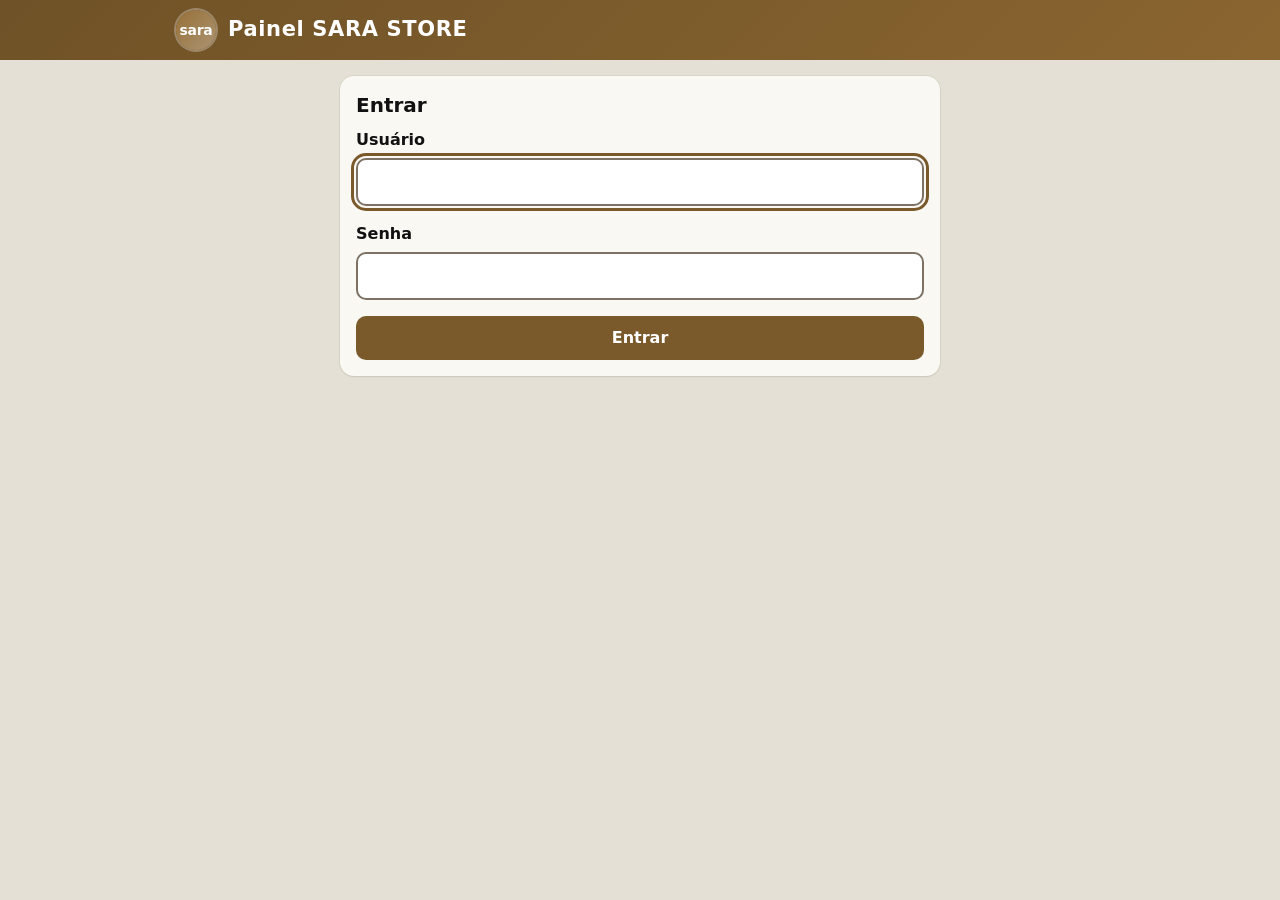
==== painel.html @ 186ca389 "01" ====
<!doctype html>
<html lang="pt-BR">
<head>
  <meta charset="utf-8">
  <meta http-equiv="Content-Security-Policy" content="default-src 'self'; script-src 'self'; connect-src 'self' https://api.github.com; img-src 'self' data: blob:; style-src 'self' 'unsafe-inline'; object-src 'none'; base-uri 'none'; form-action 'none'">
  <meta name="robots" content="noindex, nofollow">
  <meta name="viewport" content="width=device-width, initial-scale=1">
  <meta name="referrer" content="no-referrer">
  <meta name="color-scheme" content="only light">
  <meta name="theme-color" content="#6F5227">
  <title>Painel – SARA STORE</title>
  <link rel="icon" href="img/icone.svg" type="image/svg+xml">
  <link rel="stylesheet" href="css/painel.css?v=2">
  <link rel="modulepreload" href="js/comum.js?v=1">
  <link rel="modulepreload" href="js/dialogo.js?v=1">
  <link rel="modulepreload" href="js/github.js?v=1">
  <link rel="modulepreload" href="js/fotos.js?v=1">
  <script type="module" src="js/painel.js?v=1"></script>
</head>
<body>
  <header class="topo">
    <div class="conteudo topo-linha">
      <span class="logo" aria-hidden="true"><img id="logo" src="img/logo.png" alt="" width="40" height="40"><span>sara</span></span>
      <h1>Painel SARA STORE</h1>
      <button id="sair" class="botao-topo" type="button" hidden>Sair</button>
    </div>
  </header>

  <noscript><p class="cartao conteudo-estreito">O painel precisa do JavaScript ativado no navegador.</p></noscript>

  <main id="principal" class="conteudo">

    <!-- Endereço sem HTTPS: crypto.subtle não existe -->
    <section id="tela-contexto" class="tela conteudo-estreito" aria-labelledby="titulo-contexto" hidden>
      <div class="cartao">
        <h2 id="titulo-contexto">Endereço não seguro</h2>
        <p>Abra pelo endereço https://leonardo681.github.io/PRACIMA/</p>
      </div>
    </section>

    <!-- Login -->
    <section id="tela-login" class="tela conteudo-estreito" aria-labelledby="titulo-login" hidden>
      <form id="form-login" class="cartao" novalidate>
        <h2 id="titulo-login">Entrar</h2>
        <div class="campo">
          <label for="login-usuario">Usuário</label>
          <input id="login-usuario" name="usuario" type="text" autocomplete="username" autocapitalize="none" autocorrect="off" spellcheck="false" required>
        </div>
        <div class="campo">
          <label for="login-senha">Senha</label>
          <input id="login-senha" name="senha" type="password" autocomplete="current-password" required>
        </div>
        <p id="login-erro" class="erro" role="alert" hidden></p>
        <button class="botao largo" type="submit">Entrar</button>
      </form>
    </section>

    <!-- Chave do GitHub -->
    <section id="tela-chave" class="tela conteudo-estreito" aria-labelledby="titulo-chave" hidden>
      <div class="cartao">
        <h2 id="titulo-chave">Conectar ao GitHub (só na primeira vez)</h2>
        <p>A chave do GitHub é o que realmente protege o site: sem ela, ninguém altera nada. Siga os passos:</p>
        <ol class="passos">
          <li>Entre no GitHub <strong>com a conta leonardo681</strong> (a dona do repositório). Uma chave criada em outra conta não funciona, mesmo que essa conta seja colaboradora.</li>
          <li>Ative a verificação em duas etapas (2FA) e <strong>guarde os códigos de recuperação</strong>.</li>
          <li>Abra a página de criar a chave: <a id="link-criar-chave" class="link-forte" target="_blank" rel="noopener noreferrer">Criar a chave no GitHub</a>.<br>
            Se o link não funcionar: Settings → Developer settings → Personal access tokens → <strong>Fine-grained tokens</strong> → Generate new token.</li>
          <li>Configure a chave:
            <ul>
              <li>em “Repository access”, escolha <strong>Only select repositories → PRACIMA</strong>;</li>
              <li>em permissões, <strong>Contents: Read and write</strong> (Metadata fica só leitura, automaticamente);</li>
              <li>validade de 1 ano.</li>
            </ul>
          </li>
          <li>Clique em “Generate token”, copie a chave (começa com <code>github_pat_</code>) e cole abaixo. Se perder, não tem problema: é só criar outra e apagar a antiga.</li>
        </ol>

        <form id="form-chave" novalidate>
          <div class="campo">
            <label for="chave">Chave do GitHub</label>
            <input id="chave" type="password" autocomplete="one-time-code" data-1p-ignore data-lpignore="true" autocapitalize="none" autocorrect="off" spellcheck="false" placeholder="github_pat_…" aria-describedby="chave-erro">
            <p id="chave-erro" class="erro" role="alert" hidden></p>
          </div>
          <div class="campo">
            <label class="marcar"><input id="lembrar" type="checkbox"> Lembrar neste aparelho</label>
            <p class="dica">Marque só no seu celular pessoal, com bloqueio de tela.</p>
          </div>
          <p id="chave-status" class="status" role="status" aria-live="polite"></p>
          <button id="conectar" class="botao largo" type="submit">Conectar</button>
        </form>

        <div class="separador" role="presentation"></div>
        <button id="sem-chave" class="botao-secundario largo" type="button">Continuar sem chave (só rascunho)</button>
        <p class="dica">Sem a chave dá para preparar tudo e baixar o produtos.json para publicar à mão, mas não dá para publicar direto nem enviar fotos.</p>
      </div>
    </section>

    <!-- Painel -->
    <section id="tela-painel" class="tela" aria-label="Painel" hidden>
      <div class="situacao cartao">
        <div class="situacao-linha">
          <p id="conexao" class="conexao"></p>
          <div class="botoes-linha">
            <button id="conectar-chave" class="botao-secundario pequeno" type="button" hidden>Conectar chave</button>
            <button id="esquecer-chave" class="botao-secundario pequeno" type="button" hidden>Esquecer a chave neste aparelho</button>
          </div>
        </div>
        <div class="situacao-linha">
          <p id="dados-de" class="dados-de">Carregando os dados…</p>
          <button id="atualizar" class="botao-secundario pequeno" type="button" disabled>Atualizar</button>
        </div>
      </div>

      <div id="avisos" class="avisos"></div>
      <div id="no-ar" class="no-ar" role="status" aria-live="polite" hidden></div>

      <nav class="abas" role="tablist" aria-label="Seções do painel">
        <button id="aba-produtos" class="aba" type="button" role="tab" aria-selected="true" aria-controls="painel-produtos">Produtos</button>
        <button id="aba-categorias" class="aba" type="button" role="tab" aria-selected="false" aria-controls="painel-categorias" tabindex="-1">Categorias</button>
        <button id="aba-informacoes" class="aba" type="button" role="tab" aria-selected="false" aria-controls="painel-informacoes" tabindex="-1">Informações</button>
        <button id="aba-ajuda" class="aba" type="button" role="tab" aria-selected="false" aria-controls="painel-ajuda" tabindex="-1">Ajuda</button>
      </nav>

      <!-- Produtos -->
      <section id="painel-produtos" class="painel-aba" role="tabpanel" aria-labelledby="aba-produtos">
        <div class="ferramentas">
          <div class="busca">
            <label class="vh" for="busca">Buscar produto</label>
            <input id="busca" type="search" placeholder="Buscar produto…" autocomplete="off" spellcheck="false" enterkeyhint="search">
          </div>
          <button id="novo-produto" class="botao" type="button" disabled>+ Novo produto</button>
        </div>
        <p id="contagem" class="contagem" role="status" aria-live="polite"></p>
        <div id="lista-produtos" class="lista-produtos" aria-busy="true">
          <p class="carregando cartao">Carregando os produtos…</p>
        </div>

        <div class="cartao manual">
          <h2>Publicar sem a chave</h2>
          <p>Gera o arquivo produtos.json com todas as alterações, para colar no GitHub à mão.</p>
          <button id="baixar" class="botao-secundario" type="button" disabled>Baixar produtos.json</button>
        </div>
      </section>

      <!-- Categorias -->
      <section id="painel-categorias" class="painel-aba" role="tabpanel" aria-labelledby="aba-categorias" hidden>
        <form id="form-categoria" class="cartao" novalidate>
          <h2>Nova categoria</h2>
          <div class="campo">
            <label for="nova-categoria">Nome da categoria</label>
            <input id="nova-categoria" type="text" maxlength="40" autocomplete="off" aria-describedby="nova-categoria-erro">
            <p id="nova-categoria-erro" class="erro" role="alert" hidden></p>
          </div>
          <button class="botao" type="submit">Criar categoria</button>
        </form>
        <ul id="lista-categorias" class="lista-categorias"></ul>
        <p class="dica cartao">Uma categoria só pode ser excluída quando não tem nenhum produto, nem oculto. Para esvaziar, edite os produtos e troque a categoria deles.</p>
      </section>

      <!-- Informações da igreja e da loja -->
      <section id="painel-informacoes" class="painel-aba" role="tabpanel" aria-labelledby="aba-informacoes" hidden>
        <form id="form-igreja" novalidate>
          <p class="cartao dica">Estas informações aparecem na parte da igreja e na faixa do topo do site. Campo vazio não aparece no site. As mudanças vão junto no próximo “Publicar”.</p>
          <div id="igreja-campos"></div>
          <p id="igreja-erro" class="erro cartao" role="alert" hidden></p>
          <div class="botoes-linha fim">
            <button id="igreja-desfazer" class="botao-secundario" type="button" hidden>Desfazer mudanças nas informações</button>
            <button id="igreja-salvar" class="botao" type="submit" disabled>Salvar informações</button>
          </div>
        </form>
      </section>

      <!-- Ajuda -->
      <section id="painel-ajuda" class="painel-aba ajuda" role="tabpanel" aria-labelledby="aba-ajuda" hidden>
        <div class="cartao">
          <h2>Como funciona</h2>
          <p>Tudo o que você muda aqui fica guardado <strong>só neste aparelho</strong> (é o “rascunho”) até você tocar em <strong>Publicar</strong>. A barra embaixo mostra quantas alterações ainda não foram publicadas. Pode fechar o painel sem medo: o rascunho continua guardado.</p>
        </div>

        <div class="cartao">
          <h2>Adicionar um produto</h2>
          <ol>
            <li>Na aba <strong>Produtos</strong>, toque em <strong>+ Novo produto</strong>.</li>
            <li>Preencha o nome, a categoria e o preço. O preço pode ser digitado como 74 ou 74,50.</li>
            <li>Se quiser, escreva a descrição, uma informação curta (ex.: “Tamanhos P ao GG”) e as variações com preço próprio (ex.: Adulto e Infantil).</li>
            <li>Para a foto, toque em <strong>Escolher foto</strong>: dá para tirar na hora ou pegar da galeria. O painel já diminui a foto sozinho.</li>
            <li>Marque <strong>Novidade</strong> para o produto ganhar o selo por 30 dias.</li>
            <li>Toque em <strong>Salvar</strong> e depois em <strong>Publicar</strong>.</li>
          </ol>
        </div>

        <div class="cartao">
          <h2>Ocultar ou excluir</h2>
          <ul>
            <li><strong>Ocultar</strong> (chave Visível / Oculto): o produto some do site, mas continua guardado. Para voltar, é só deixar Visível de novo. Use quando acabar o estoque ou o produto sair por um tempo.</li>
            <li><strong>Excluir</strong>: apaga o produto de vez. Só use quando ele não vai mais voltar.</li>
            <li><strong>Duplicar</strong>: cria uma cópia (sem foto) para cadastrar um produto parecido mais rápido.</li>
            <li>As setas <strong>↑ ↓</strong> mudam a ordem dos produtos dentro da categoria.</li>
          </ul>
        </div>

        <div class="cartao">
          <h2>Publicar</h2>
          <ol>
            <li>Toque em <strong>Publicar</strong> na barra de baixo.</li>
            <li>Confira a lista de alterações e os avisos, e confirme.</li>
            <li>Espere a mensagem “Enviado!”. Não feche o painel enquanto estiver enviando.</li>
          </ol>
          <p><strong>Quanto tempo demora?</strong> Normalmente o site atualiza para todos em 1 a 2 minutos, mas pode levar até 10. O painel avisa quando já estiver no ar. Se depois de 12 minutos ainda não tiver aparecido, abra github.com/leonardo681/PRACIMA/actions para ver se deu erro.</p>
          <p>Se outra pessoa publicar ao mesmo tempo, o painel junta as duas coisas: as suas alterações são aplicadas por cima da versão mais nova, sem apagar o que a outra pessoa fez.</p>
        </div>

        <div class="cartao">
          <h2>Sem a chave (só rascunho)</h2>
          <p>Dá para preparar tudo e tocar em <strong>Baixar produtos.json</strong>. Depois, no GitHub: abra o repositório PRACIMA → pasta data → produtos.json → lápis (editar) → apague tudo e cole o conteúdo novo → <strong>Commit changes</strong>. Isso substitui o arquivo inteiro. Fotos só podem ser enviadas com a chave.</p>
        </div>

        <div class="cartao">
          <h2>A chave expirou ou se perdeu</h2>
          <p>A chave vale por 1 ano. Quando ela expirar, o painel avisa “Chave do GitHub inválida ou expirada” e pede outra. <strong>Nada do rascunho se perde.</strong></p>
          <ol>
            <li>Entre no GitHub com a conta <strong>leonardo681</strong>.</li>
            <li>Abra <a id="link-chaves" class="link-forte" target="_blank" rel="noopener noreferrer">a lista de chaves</a> e apague a antiga (se ainda aparecer).</li>
            <li>Crie uma nova pelo passo a passo da tela “Conectar ao GitHub” (<a id="link-criar-chave-ajuda" class="link-forte" target="_blank" rel="noopener noreferrer">criar a chave</a>): Only select repositories → PRACIMA, Contents: Read and write, validade de 1 ano.</li>
            <li>Cole a chave nova no painel.</li>
          </ol>
          <p>Perdeu o celular onde a chave estava lembrada? Apague a chave na lista de chaves do GitHub na hora. Sem ela, ninguém consegue alterar o site.</p>
        </div>

        <div class="cartao">
          <h2>Segurança</h2>
          <ul>
            <li>O login deste painel é só uma <strong>cortina para curiosos</strong>. Como o site é estático e o código é público, quem ler o código consegue passar desta tela.</li>
            <li><strong>Quem protege de verdade é a chave do GitHub.</strong> Sem ela, ninguém altera nada, mesmo passando do login.</li>
            <li>A chave nunca vai para o repositório: nem codificada, nem criptografada, nem dividida em partes. O GitHub revoga sozinho chaves que aparecem em repositório público.</li>
            <li>O endereço leonardo681.github.io é dividido com os outros sites dessa conta no GitHub Pages, e todos eles conseguem ler o que fica guardado no navegador para esse endereço. Por isso, o padrão é guardar a chave só até fechar o navegador.</li>
            <li>Marque <strong>“Lembrar neste aparelho”</strong> só em celular pessoal com bloqueio de tela. Para isolar de vez, dá para usar um domínio próprio ou uma conta/organização separada no GitHub (ex.: sarabiguacu.github.io).</li>
            <li><strong>Sair</strong> apaga só o login desta sessão (e a chave, se ela não estiver lembrada). O rascunho continua guardado.</li>
          </ul>
          <p><strong>Se algo der errado:</strong></p>
          <ol>
            <li>apague (revogue) a chave em github.com/settings/personal-access-tokens;</li>
            <li>volte o commit no GitHub (revert). Todo o histórico fica salvo.</li>
          </ol>
        </div>
      </section>
    </section>
  </main>

  <!-- Barra fixa de alterações não publicadas -->
  <div id="barra" class="barra" hidden>
    <div class="conteudo barra-linha">
      <p id="barra-texto" class="barra-texto"></p>
      <div class="botoes-linha">
        <button id="descartar" class="botao-secundario" type="button">Descartar alterações</button>
        <button id="publicar" class="botao" type="button">Publicar</button>
      </div>
    </div>
  </div>

  <div id="recado" class="recado" role="status" aria-live="polite"></div>

  <!-- Formulário de produto -->
  <dialog id="dialogo-produto" class="folha" aria-labelledby="produto-titulo">
    <form id="form-produto" class="folha-form" novalidate>
      <div class="folha-topo">
        <h2 id="produto-titulo">Novo produto</h2>
        <button id="produto-fechar" class="fechar" type="button" aria-label="Fechar">✕</button>
      </div>
      <div class="folha-corpo">
        <div class="campo">
          <label for="p-nome">Nome <span class="obrigatorio" aria-hidden="true">*</span></label>
          <input id="p-nome" type="text" maxlength="120" autocomplete="off" required aria-describedby="p-nome-erro">
          <p id="p-nome-erro" class="erro" hidden></p>
        </div>

        <div class="campo">
          <label for="p-categoria">Categoria <span class="obrigatorio" aria-hidden="true">*</span></label>
          <select id="p-categoria" required aria-describedby="p-categoria-erro"></select>
          <p id="p-categoria-erro" class="erro" hidden></p>
        </div>

        <div class="campo">
          <label for="p-preco">Preço <span class="obrigatorio" aria-hidden="true">*</span></label>
          <div class="campo-preco">
            <span aria-hidden="true">R$</span>
            <input id="p-preco" type="text" inputmode="decimal" autocomplete="off" required aria-describedby="p-preco-dica p-preco-erro">
          </div>
          <p id="p-preco-dica" class="dica">Ex.: 74 ou 74,50</p>
          <p id="p-preco-erro" class="erro" hidden></p>
        </div>

        <div class="campo">
          <label for="p-descricao">Descrição</label>
          <textarea id="p-descricao" rows="3" maxlength="500"></textarea>
        </div>

        <div class="campo">
          <label for="p-info">Informação curta</label>
          <input id="p-info" type="text" maxlength="80" autocomplete="off" aria-describedby="p-info-dica">
          <p id="p-info-dica" class="dica">Ex.: Tamanhos P ao GG</p>
        </div>

        <fieldset class="campo grupo">
          <legend>Variações (opcional)</legend>
          <p class="dica">Opções com preço próprio, como Adulto / Infantil ou capa dura / brochura. O site mostra “a partir de” com o menor preço.</p>
          <div id="p-variacoes" class="variacoes"></div>
          <button id="p-nova-variacao" class="botao-secundario" type="button">+ Adicionar variação</button>
        </fieldset>

        <fieldset class="campo grupo">
          <legend>Foto</legend>
          <div class="foto-area">
            <div id="p-foto-previa" class="foto-previa"></div>
            <div class="foto-acoes">
              <input id="p-foto" class="vh arquivo" type="file" accept="image/*" aria-describedby="p-foto-info p-foto-erro">
              <label id="p-foto-botao" for="p-foto" class="botao-secundario">Escolher foto</label>
              <button id="p-foto-remover" class="botao-secundario" type="button" hidden>Remover foto</button>
              <p id="p-foto-info" class="dica" aria-live="polite"></p>
              <p id="p-foto-erro" class="erro" role="alert" hidden></p>
            </div>
          </div>
        </fieldset>

        <div class="campo">
          <label class="marcar"><input id="p-novidade" type="checkbox" aria-describedby="p-novidade-info"> Novidade</label>
          <p id="p-novidade-info" class="dica">Marcando, o produto ganha o selo “Novidade” por 30 dias.</p>
        </div>

        <div class="campo">
          <label class="marcar"><input id="p-visivel" type="checkbox" checked aria-describedby="p-visivel-dica"> Visível no site</label>
          <p id="p-visivel-dica" class="dica">Desmarque para ocultar sem apagar.</p>
        </div>

        <p id="p-erro-geral" class="erro" role="alert" hidden></p>
      </div>
      <div class="folha-rodape">
        <button id="produto-cancelar" class="botao-secundario" type="button">Cancelar</button>
        <button id="produto-salvar" class="botao" type="submit">Salvar</button>
      </div>
    </form>
  </dialog>

  <!-- Caixas de confirmação e perguntas (montadas pelo painel.js) -->
  <dialog id="dialogo-caixa" class="caixa" aria-labelledby="caixa-titulo"></dialog>

  <!-- Publicar -->
  <dialog id="dialogo-publicar" class="folha" aria-labelledby="publicar-titulo"></dialog>

  <!-- Baixar / publicar à mão -->
  <dialog id="dialogo-baixar" class="folha" aria-labelledby="baixar-titulo"></dialog>
</body>
</html>
---- css/painel.css ----
/* SARA STORE – painel administrativo (mobile-first, só fontes do sistema) */

:root {
  --bronze-claro: #AB9472;  /* só decoração, sem texto */
  --bronze: #977037;        /* só decoração, sem texto */
  --bronze-escuro: #7A5A2B; /* fundo com texto branco; texto bronze sobre fundo claro */
  --cabecalho: linear-gradient(135deg, #6F5227, #8A6530);
  --creme: #E4E0D5;
  --card: #FAF8F3;
  --texto: #111111;
  --texto-2: #5A5248;
  --acento: #C62737;        /* só sobre branco ou --card */
  --branco: #FFFFFF;
  --fundo-foto: #EFE9DD;
  --borda-campo: #7D7264;   /* borda de campo: contraste acima de 3:1 no card */
  --raio: 12px;
  --fonte: system-ui, -apple-system, 'Segoe UI', Roboto, 'Helvetica Neue', Arial, sans-serif;
  color-scheme: only light; /* impede o navegador de escurecer a página */
}

*, *::before, *::after { box-sizing: border-box; }
html { -webkit-text-size-adjust: 100%; text-size-adjust: 100%; }
html:has(dialog[open]) { overflow: hidden; }
body {
  margin: 0;
  min-height: 100vh;
  background: var(--creme);
  color: var(--texto);
  font: 400 16px/1.5 var(--fonte);
}
[hidden] { display: none !important; }
h1, h2, h3, p, ul, ol { margin: 0; }
img { max-width: 100%; }
button, input, select, textarea { font: inherit; color: inherit; }
button { cursor: pointer; }
a { color: inherit; }
code { font-family: ui-monospace, SFMono-Regular, Consolas, monospace; font-size: 1em; overflow-wrap: anywhere; }

:focus-visible { outline: 3px solid var(--bronze-escuro); outline-offset: 2px; }
.topo :focus-visible { outline-color: var(--branco); }
[tabindex="-1"]:focus:not(:focus-visible) { outline: none; }

.vh {
  position: absolute; width: 1px; height: 1px; margin: -1px; padding: 0; border: 0;
  overflow: hidden; clip-path: inset(50%); white-space: nowrap;
}
.conteudo { max-width: 960px; margin-inline: auto; padding-inline: 16px; }
.conteudo-estreito { max-width: 600px; margin-inline: auto; }

/* ---------- Cabeçalho ---------- */
.topo { background: var(--cabecalho); color: var(--branco); }
.topo-linha { display: flex; align-items: center; gap: 12px; min-height: 60px; padding-block: 8px; }
.topo h1 { flex: 1; min-width: 0; font-size: 19px; line-height: 1.2; letter-spacing: .03em; }

.logo {
  position: relative; flex: none; display: grid; place-items: center;
  width: 40px; height: 40px; border-radius: 50%; overflow: hidden;
  background: linear-gradient(135deg, #977037, #AB9472);
  box-shadow: 0 0 0 2px rgb(255 255 255 / .3);
}
.logo img { position: absolute; inset: 0; width: 100%; height: 100%; object-fit: cover; }
.logo span { color: var(--branco); font-weight: 700; font-size: 14px; line-height: 1; letter-spacing: -.02em; }
.logo img ~ span { visibility: hidden; }

.botao-topo {
  flex: none; min-height: 44px; padding: 8px 14px; border-radius: 10px;
  border: 2px solid rgb(255 255 255 / .85); background: transparent; color: var(--branco);
  font-weight: 700;
}
.botao-topo:hover { background: rgb(255 255 255 / .12); }

main { padding-top: 16px; padding-bottom: 40px; }
body.com-barra main { padding-bottom: 168px; }

/* ---------- Superfícies ---------- */
.cartao {
  background: var(--card); border-radius: 14px; padding: 16px; margin-bottom: 16px;
  box-shadow: 0 1px 2px rgb(0 0 0 / .08), 0 0 0 1px rgb(122 90 43 / .08);
}
.cartao h2 { font-size: 20px; line-height: 1.3; margin-bottom: 10px; }
.cartao > p + p, .cartao > p + ol, .cartao > ol + p, .cartao > p + ul, .cartao > ul + p { margin-top: 10px; }
.cartao ol, .cartao ul { padding-left: 1.3em; }
.cartao li + li { margin-top: 6px; }
.vazio { color: var(--texto-2); text-align: center; }

.separador { height: 1px; margin: 20px 0; background: var(--bronze-claro); }
.dica { color: var(--texto-2); font-size: 16px; line-height: 1.45; }
.erro { color: var(--acento); font-weight: 700; line-height: 1.4; }
.status { color: var(--texto-2); min-height: 0; }
.status:empty { display: none; }
.obrigatorio { color: var(--acento); }
.link-forte { color: var(--bronze-escuro); font-weight: 700; text-underline-offset: 3px; }

.passos { padding-left: 1.3em; margin: 12px 0 20px; }
.passos li + li { margin-top: 10px; }
.passos ul { margin-top: 6px; padding-left: 1.2em; }

/* ---------- Botões ---------- */
.botao, .botao-secundario, .botao-perigo {
  display: inline-flex; align-items: center; justify-content: center; gap: 6px;
  min-height: 44px; padding: 10px 16px; border-radius: 10px; border: 2px solid transparent;
  font-weight: 700; font-size: 16px; line-height: 1.2; text-align: center; text-decoration: none;
  cursor: pointer; user-select: none; -webkit-tap-highlight-color: transparent;
}
.botao { background: var(--bronze-escuro); color: var(--branco); }
.botao:hover:not(:disabled) { background: #664A22; }
.botao-secundario { background: var(--card); color: var(--bronze-escuro); border-color: var(--bronze-escuro); }
.botao-secundario:hover:not(:disabled) { background: #F1ECE1; }
.botao-secundario.perigo { color: var(--acento); border-color: var(--acento); }
.botao-secundario.perigo:hover:not(:disabled) { background: var(--branco); } /* vermelho só sobre branco ou --card */
.botao-perigo { background: var(--acento); color: var(--branco); }
.botao-perigo:hover:not(:disabled) { background: #A81F2E; }
button:disabled, .desativado { opacity: .55; cursor: not-allowed; }
.pequeno { padding: 8px 12px; font-size: 16px; }
.largo { width: 100%; }
.seta { min-width: 44px; padding-inline: 10px; font-size: 18px; }

.botoes-linha { display: flex; flex-wrap: wrap; align-items: center; gap: 8px; }
.botoes-linha.fim { justify-content: flex-end; }

/* ---------- Campos ---------- */
.campo { display: grid; gap: 6px; margin-bottom: 16px; min-width: 0; }
label, legend { font-weight: 700; }
input[type="text"], input[type="password"], input[type="search"], input[type="url"], select, textarea {
  width: 100%; min-height: 48px; padding: 10px 12px;
  border: 2px solid var(--borda-campo); border-radius: 10px;
  background: var(--branco); color: var(--texto); font-size: 16px; /* 16px evita o zoom do iPhone */
}
textarea { resize: vertical; line-height: 1.45; }
select { appearance: auto; }
[aria-invalid="true"] { border-color: var(--acento) !important; box-shadow: 0 0 0 1px var(--acento); }

.marcar { display: flex; align-items: center; gap: 10px; min-height: 44px; cursor: pointer; }
.marcar input { flex: none; width: 24px; height: 24px; margin: 0; accent-color: var(--bronze-escuro); }

fieldset.grupo { border: 1px solid var(--bronze-claro); border-radius: var(--raio); padding: 12px; margin: 0 0 16px; }
fieldset.grupo legend { padding: 0 6px; }

.campo-preco { display: flex; align-items: center; gap: 8px; }
.campo-preco span { font-weight: 700; color: var(--texto-2); }

/* ---------- Painel: situação, avisos, abas ---------- */
.situacao { display: grid; gap: 10px; }
.situacao-linha { display: flex; flex-wrap: wrap; align-items: center; justify-content: space-between; gap: 8px; }
.conexao { font-weight: 700; }
.conexao.sem-chave { color: var(--bronze-escuro); }
.dados-de { color: var(--texto-2); }

.aviso {
  background: var(--card); border-radius: 10px; padding: 12px 14px; margin-bottom: 12px;
  border-left: 5px solid var(--bronze);
}
.aviso-erro { border-left-color: var(--acento); }
.aviso h3 { font-size: 17px; margin-bottom: 4px; }
.aviso p + p { margin-top: 6px; }
.aviso ul { padding-left: 1.2em; margin-top: 4px; }
.aviso li + li { margin-top: 4px; }
.aviso .botoes-linha { margin-top: 10px; }

.no-ar {
  display: flex; flex-wrap: wrap; align-items: center; justify-content: space-between; gap: 8px;
  background: var(--card); border-radius: 10px; padding: 10px 14px; margin-bottom: 12px;
  border-left: 5px solid var(--bronze-escuro); font-weight: 700;
}

.abas {
  display: flex; gap: 4px; margin: 4px 0 16px; padding: 4px; overflow-x: auto;
  background: var(--card); border-radius: 12px; scrollbar-width: none;
}
.abas::-webkit-scrollbar { display: none; }
.aba {
  flex: 1 0 auto; min-height: 44px; padding: 8px 14px; border: 0; border-radius: 8px;
  background: transparent; color: var(--texto); font-weight: 700; white-space: nowrap;
}
.aba:hover { background: #F1ECE1; }
.aba[aria-selected="true"] { background: var(--bronze-escuro); color: var(--branco); }

/* ---------- Produtos ---------- */
.ferramentas { display: flex; flex-wrap: wrap; gap: 8px; align-items: center; }
.busca { flex: 1 1 220px; }
.busca input { min-height: 48px; }
.ferramentas > .botao { flex: 0 0 auto; min-height: 48px; }
.contagem { min-height: 1.5em; margin: 6px 2px; color: var(--texto-2); }

.grupo-produtos { margin-bottom: 8px; }
.grupo-produtos > h2 { font-size: 19px; line-height: 1.3; margin: 18px 2px 10px; overflow-wrap: anywhere; }
.grupo-contagem { font-size: 16px; font-weight: 400; color: var(--texto-2); }

.lista { list-style: none; padding: 0; margin: 0; display: grid; gap: 10px; }

.produto {
  background: var(--card); border-radius: var(--raio); padding: 12px;
  box-shadow: 0 1px 2px rgb(0 0 0 / .08), 0 0 0 1px rgb(122 90 43 / .08);
}
.produto.oculto { box-shadow: inset 0 0 0 2px var(--texto-2); } /* fundo continua --card (o vermelho de erro só vai sobre ele) */
.produto.oculto .mini { opacity: .55; }
.produto-linha { display: grid; grid-template-columns: 56px minmax(0, 1fr) auto; gap: 12px; align-items: center; }
.produto-info { min-width: 0; }
.produto-nome { font-weight: 700; line-height: 1.3; overflow-wrap: anywhere; }
.produto-preco { margin-top: 2px; font-size: 17px; font-weight: 700; color: var(--bronze-escuro); white-space: nowrap; }

.mini {
  width: 56px; height: 56px; border-radius: 10px; overflow: hidden;
  display: grid; place-items: center; background: var(--fundo-foto); color: var(--bronze);
}
.mini img { width: 100%; height: 100%; aspect-ratio: 1; object-fit: cover; display: block; }

.selos { display: flex; flex-wrap: wrap; gap: 4px; margin-top: 6px; }
.selo {
  display: inline-block; padding: 2px 8px; border-radius: 999px; font-size: 16px; font-weight: 700; line-height: 1.4;
  background: var(--branco); color: var(--texto-2); border: 1px solid var(--texto-2);
}
.selo-novidade { color: var(--bronze-escuro); border-color: var(--bronze-escuro); }
.selo-rascunho { color: var(--acento); border-color: var(--acento); }

.acoes { display: flex; flex-wrap: wrap; gap: 8px; margin-top: 12px; }
.acoes .botao-secundario { padding: 8px 12px; }

/* Chave Visível / Oculto */
.interruptor {
  display: flex; flex-direction: column; align-items: center; gap: 4px;
  min-width: 64px; min-height: 44px; padding: 4px; border: 0; border-radius: 8px; background: none;
}
.trilho {
  position: relative; display: block; width: 46px; height: 28px; border-radius: 14px;
  background: var(--texto-2); transition: background-color .15s;
}
.bolinha {
  position: absolute; top: 4px; left: 4px; width: 20px; height: 20px; border-radius: 50%;
  background: var(--branco); box-shadow: 0 1px 2px rgb(0 0 0 / .3); transition: transform .15s;
}
.interruptor[aria-checked="true"] .trilho { background: var(--bronze-escuro); }
.interruptor[aria-checked="true"] .bolinha { transform: translateX(18px); }
.interruptor-texto { font-size: 16px; font-weight: 700; color: var(--texto-2); }
.interruptor[aria-checked="true"] .interruptor-texto { color: var(--bronze-escuro); }

.manual { margin-top: 24px; }
.manual p { margin-bottom: 12px; }

/* ---------- Categorias ---------- */
.lista-categorias { list-style: none; padding: 0; margin: 0 0 16px; display: grid; gap: 10px; }
.lista-categorias .cartao { margin-bottom: 0; }
.categoria-topo { display: flex; flex-wrap: wrap; align-items: baseline; gap: 4px 10px; }
.categoria-topo h3 { font-size: 18px; overflow-wrap: anywhere; }

/* ---------- Informações ---------- */
.cultos { display: grid; gap: 12px; margin-bottom: 12px; }
.culto {
  display: grid; grid-template-columns: 1fr 1fr; gap: 0 10px; align-items: end;
  padding: 12px; border: 1px solid var(--bronze-claro); border-radius: 10px;
}
.culto .campo { margin-bottom: 10px; }
.culto-campo-nome { grid-column: 1 / -1; }
.culto > button { grid-column: 1 / -1; justify-self: start; }
#igreja-erro { margin-bottom: 16px; }

/* ---------- Ajuda ---------- */
.ajuda .cartao h2 { font-size: 19px; }

/* ---------- Barra fixa de alterações ---------- */
.barra {
  position: fixed; left: 0; right: 0; bottom: 0; z-index: 10;
  padding: 10px 0 calc(10px + env(safe-area-inset-bottom));
  background: var(--card); border-top: 3px solid var(--bronze);
  box-shadow: 0 -4px 16px rgb(0 0 0 / .14);
}
.barra-linha { display: flex; flex-wrap: wrap; align-items: center; justify-content: space-between; gap: 8px 16px; }
.barra-texto { font-weight: 700; }
.barra .botoes-linha { flex: 1 1 auto; justify-content: flex-end; }

/* ---------- Recado (aviso rápido) ---------- */
.recado {
  position: fixed; top: 12px; left: 50%; z-index: 20; transform: translateX(-50%);
  width: max-content; max-width: calc(100% - 32px); padding: 12px 16px; border-radius: 10px;
  background: var(--texto); color: var(--branco); font-weight: 700; line-height: 1.4;
  box-shadow: 0 4px 16px rgb(0 0 0 / .25);
}
.recado.recado-erro { border-left: 6px solid var(--acento); }
.recado:empty { opacity: 0; pointer-events: none; padding: 0; }

/* ---------- Diálogos ---------- */
dialog { padding: 0; border: 0; color: var(--texto); background: var(--card); }
dialog::backdrop { background: rgb(17 17 17 / .55); }

/* Folha: tela cheia no celular, janela centralizada a partir de 720px */
.folha {
  width: 100%; max-width: none; height: 100%; height: 100dvh; max-height: none;
  margin: 0; inset: 0; border-radius: 0;
}
.folha[open] { display: flex; flex-direction: column; }
.folha-form { flex: 1; min-height: 0; display: flex; flex-direction: column; }
.folha-topo {
  flex: none; display: flex; align-items: center; justify-content: space-between; gap: 8px;
  padding: 8px 8px 8px 16px; border-bottom: 1px solid var(--bronze-claro);
}
.folha-topo h2 { font-size: 20px; line-height: 1.3; }
.folha-corpo { flex: 1 1 auto; min-height: 0; overflow-y: auto; padding: 16px; overscroll-behavior: contain; }
.folha-corpo > * + * { margin-top: 12px; }
.folha-corpo > .campo + .campo, .folha-corpo > .campo + fieldset, .folha-corpo > fieldset + .campo, .folha-corpo > fieldset + fieldset { margin-top: 0; }
.folha-rodape {
  flex: none; display: flex; flex-wrap: wrap; justify-content: flex-end; gap: 8px;
  padding: 12px 16px calc(12px + env(safe-area-inset-bottom)); border-top: 1px solid var(--bronze-claro);
}
.fechar {
  flex: none; display: grid; place-items: center; width: 44px; height: 44px;
  border: 0; border-radius: 10px; background: transparent; color: var(--texto); font-size: 22px; line-height: 1;
}
.fechar:hover { background: #F1ECE1; }

@media (min-width: 720px) {
  .folha {
    width: min(640px, calc(100% - 48px)); height: auto; max-height: calc(100vh - 48px); max-height: calc(100dvh - 48px);
    margin: auto; border-radius: 16px;
  }
}

.caixa { width: min(480px, calc(100% - 32px)); max-height: calc(100dvh - 32px); margin: auto; border-radius: 16px; }
.caixa-form { padding: 20px; display: grid; gap: 12px; }
.caixa-form h2 { font-size: 20px; line-height: 1.3; }
.caixa-form .campo { margin-bottom: 0; }

/* Variações */
.variacoes { display: grid; gap: 10px; margin: 10px 0 12px; }
.variacao {
  display: grid; grid-template-columns: minmax(0, 1fr) auto; grid-template-areas: "nome nome" "preco remover" "erro erro";
  gap: 0 10px; align-items: end; padding: 10px; border: 1px solid var(--bronze-claro); border-radius: 10px;
}
.variacao .campo { margin-bottom: 8px; }
.v-campo-nome { grid-area: nome; }
.v-campo-preco { grid-area: preco; }
.v-remover { grid-area: remover; margin-bottom: 8px; }
.v-erro { grid-area: erro; }
@media (min-width: 560px) {
  .variacao { grid-template-columns: minmax(0, 1fr) 11rem auto; grid-template-areas: "nome preco remover" "erro erro erro"; }
}

/* Foto */
.foto-area { display: flex; flex-wrap: wrap; gap: 12px; align-items: flex-start; }
.foto-previa {
  flex: none; width: 120px; height: 120px; border-radius: 12px; overflow: hidden;
  display: grid; place-items: center; background: var(--fundo-foto); color: var(--bronze);
}
.foto-previa img { width: 100%; height: 100%; aspect-ratio: 1; object-fit: cover; display: block; }
.foto-acoes { flex: 1 1 180px; display: grid; gap: 8px; justify-items: start; }
.arquivo:focus-visible + label { outline: 3px solid var(--bronze-escuro); outline-offset: 2px; }

/* Publicar */
.lista-alteracoes { padding-left: 1.2em; }
.lista-alteracoes li + li { margin-top: 4px; }
.progresso { display: flex; align-items: center; gap: 12px; font-weight: 700; }
.girando {
  flex: none; width: 28px; height: 28px; border-radius: 50%;
  border: 3px solid var(--bronze-claro); border-top-color: var(--bronze-escuro);
  animation: girar 1s linear infinite;
}
@keyframes girar { to { transform: rotate(360deg); } }
.sucesso { font-weight: 700; }
.no-ar-texto { font-weight: 700; }

.bloco-arquivo { padding: 14px; border: 1px solid var(--bronze-claro); border-radius: 12px; }
.bloco-arquivo h3 { font-size: 18px; margin-bottom: 10px; }
.bloco-arquivo .passos { margin-bottom: 0; }

/* ---------- Telas maiores ---------- */
@media (min-width: 720px) {
  .topo h1 { font-size: 21px; }
  .lista { grid-template-columns: repeat(2, minmax(0, 1fr)); }
  .situacao { grid-template-columns: 1fr 1fr; align-items: center; }
}

@media (prefers-reduced-motion: reduce) {
  *, *::before, *::after { transition: none !important; animation: none !important; scroll-behavior: auto !important; }
}
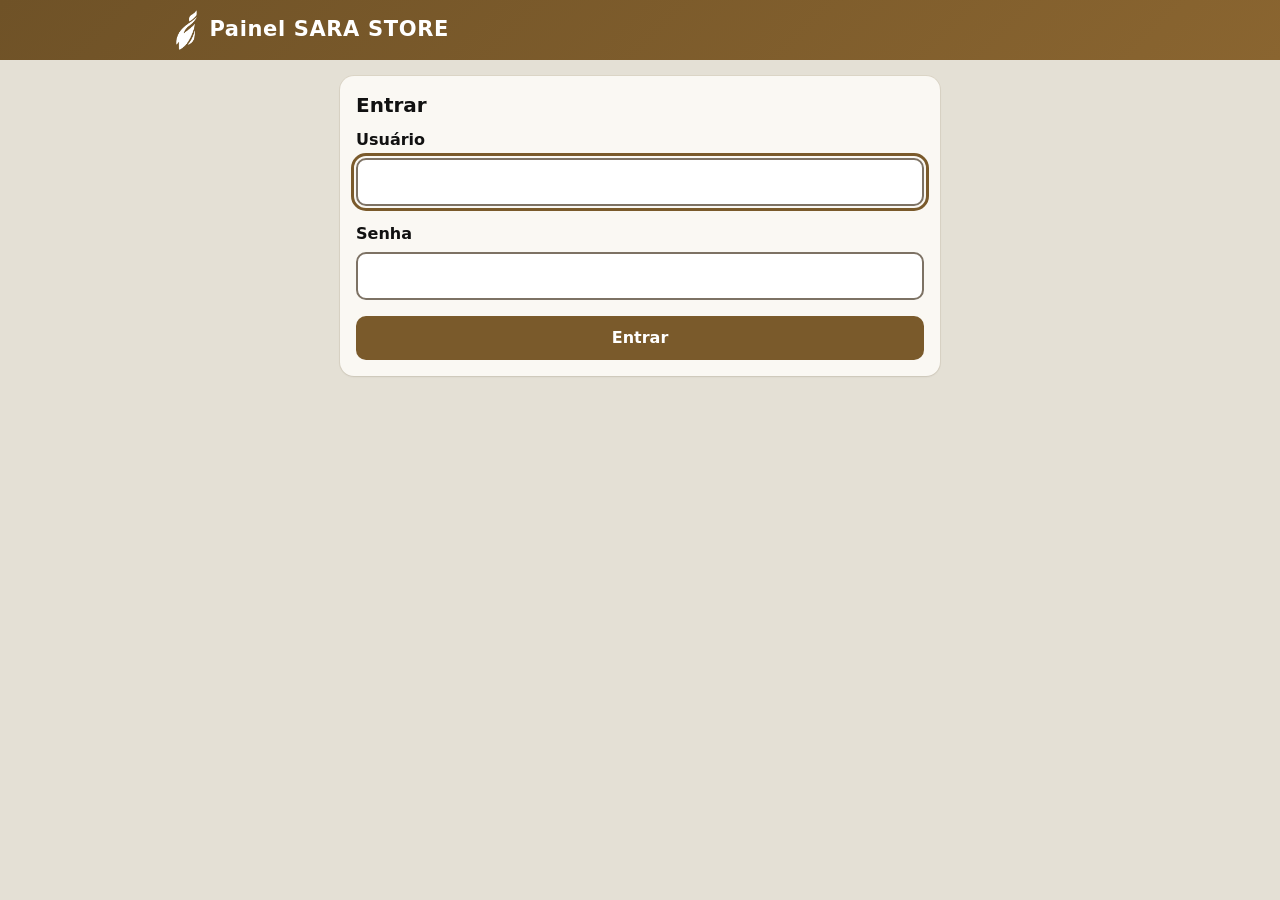
==== commit 8f8fa416: "Logo novo: a chama da Sara - Cabeçalho do catálogo e do painel: só a chama, branca e sem fundo,   ma" ====
--- a/painel.html
+++ b/painel.html
@@ -9,18 +9,18 @@
   <meta name="color-scheme" content="only light">
   <meta name="theme-color" content="#6F5227">
   <title>Painel – SARA STORE</title>
-  <link rel="icon" href="img/icone.svg" type="image/svg+xml">
-  <link rel="stylesheet" href="css/painel.css?v=2">
-  <link rel="modulepreload" href="js/comum.js?v=1">
+  <link rel="icon" href="img/icone.png" type="image/png">
+  <link rel="stylesheet" href="css/painel.css?v=4">
+  <link rel="modulepreload" href="js/comum.js?v=2">
   <link rel="modulepreload" href="js/dialogo.js?v=1">
-  <link rel="modulepreload" href="js/github.js?v=1">
-  <link rel="modulepreload" href="js/fotos.js?v=1">
-  <script type="module" src="js/painel.js?v=1"></script>
+  <link rel="modulepreload" href="js/github.js?v=2">
+  <link rel="modulepreload" href="js/fotos.js?v=2">
+  <script type="module" src="js/painel.js?v=2"></script>
 </head>
 <body>
   <header class="topo">
     <div class="conteudo topo-linha">
-      <span class="logo" aria-hidden="true"><img id="logo" src="img/logo.png" alt="" width="40" height="40"><span>sara</span></span>
+      <span class="logo" aria-hidden="true"><img id="logo" src="img/chama.png" alt="" width="21" height="40"><span>sara</span></span>
       <h1>Painel SARA STORE</h1>
       <button id="sair" class="botao-topo" type="button" hidden>Sair</button>
     </div>
@@ -34,7 +34,7 @@
     <section id="tela-contexto" class="tela conteudo-estreito" aria-labelledby="titulo-contexto" hidden>
       <div class="cartao">
         <h2 id="titulo-contexto">Endereço não seguro</h2>
-        <p>Abra pelo endereço https://leonardo681.github.io/PRACIMA/</p>
+        <p>Abra pelo endereço https://sarabiguacu.github.io/SaraStore/</p>
       </div>
     </section>
 
@@ -61,13 +61,13 @@
         <h2 id="titulo-chave">Conectar ao GitHub (só na primeira vez)</h2>
         <p>A chave do GitHub é o que realmente protege o site: sem ela, ninguém altera nada. Siga os passos:</p>
         <ol class="passos">
-          <li>Entre no GitHub <strong>com a conta leonardo681</strong> (a dona do repositório). Uma chave criada em outra conta não funciona, mesmo que essa conta seja colaboradora.</li>
+          <li>Entre no GitHub <strong>com a conta SaraBiguacu</strong> (a dona do repositório). Uma chave criada em outra conta não funciona, mesmo que essa conta seja colaboradora.</li>
           <li>Ative a verificação em duas etapas (2FA) e <strong>guarde os códigos de recuperação</strong>.</li>
           <li>Abra a página de criar a chave: <a id="link-criar-chave" class="link-forte" target="_blank" rel="noopener noreferrer">Criar a chave no GitHub</a>.<br>
             Se o link não funcionar: Settings → Developer settings → Personal access tokens → <strong>Fine-grained tokens</strong> → Generate new token.</li>
           <li>Configure a chave:
             <ul>
-              <li>em “Repository access”, escolha <strong>Only select repositories → PRACIMA</strong>;</li>
+              <li>em “Repository access”, escolha <strong>Only select repositories → SaraStore</strong>;</li>
               <li>em permissões, <strong>Contents: Read and write</strong> (Metadata fica só leitura, automaticamente);</li>
               <li>validade de 1 ano.</li>
             </ul>
@@ -183,7 +183,7 @@
             <li>Na aba <strong>Produtos</strong>, toque em <strong>+ Novo produto</strong>.</li>
             <li>Preencha o nome, a categoria e o preço. O preço pode ser digitado como 74 ou 74,50.</li>
             <li>Se quiser, escreva a descrição, uma informação curta (ex.: “Tamanhos P ao GG”) e as variações com preço próprio (ex.: Adulto e Infantil).</li>
-            <li>Para a foto, toque em <strong>Escolher foto</strong>: dá para tirar na hora ou pegar da galeria. O painel já diminui a foto sozinho.</li>
+            <li>Para as fotos, toque em <strong>Adicionar fotos</strong>: dá para tirar na hora ou pegar da galeria, e escolher várias de uma vez (ex.: frente e verso do livro). Cada produto pode ter até 6 fotos. A primeira é a <strong>capa</strong>, a que aparece na lista; as setas <strong>← →</strong> mudam a ordem. O painel já diminui as fotos sozinho.</li>
             <li>Marque <strong>Novidade</strong> para o produto ganhar o selo por 30 dias.</li>
             <li>Toque em <strong>Salvar</strong> e depois em <strong>Publicar</strong>.</li>
           </ol>
@@ -194,7 +194,7 @@
           <ul>
             <li><strong>Ocultar</strong> (chave Visível / Oculto): o produto some do site, mas continua guardado. Para voltar, é só deixar Visível de novo. Use quando acabar o estoque ou o produto sair por um tempo.</li>
             <li><strong>Excluir</strong>: apaga o produto de vez. Só use quando ele não vai mais voltar.</li>
-            <li><strong>Duplicar</strong>: cria uma cópia (sem foto) para cadastrar um produto parecido mais rápido.</li>
+            <li><strong>Duplicar</strong>: cria uma cópia (sem fotos) para cadastrar um produto parecido mais rápido.</li>
             <li>As setas <strong>↑ ↓</strong> mudam a ordem dos produtos dentro da categoria.</li>
           </ul>
         </div>
@@ -206,22 +206,22 @@
             <li>Confira a lista de alterações e os avisos, e confirme.</li>
             <li>Espere a mensagem “Enviado!”. Não feche o painel enquanto estiver enviando.</li>
           </ol>
-          <p><strong>Quanto tempo demora?</strong> Normalmente o site atualiza para todos em 1 a 2 minutos, mas pode levar até 10. O painel avisa quando já estiver no ar. Se depois de 12 minutos ainda não tiver aparecido, abra github.com/leonardo681/PRACIMA/actions para ver se deu erro.</p>
+          <p><strong>Quanto tempo demora?</strong> Normalmente o site atualiza para todos em 1 a 2 minutos, mas pode levar até 10. O painel avisa quando já estiver no ar. Se depois de 12 minutos ainda não tiver aparecido, abra github.com/SaraBiguacu/SaraStore/actions para ver se deu erro.</p>
           <p>Se outra pessoa publicar ao mesmo tempo, o painel junta as duas coisas: as suas alterações são aplicadas por cima da versão mais nova, sem apagar o que a outra pessoa fez.</p>
         </div>
 
         <div class="cartao">
           <h2>Sem a chave (só rascunho)</h2>
-          <p>Dá para preparar tudo e tocar em <strong>Baixar produtos.json</strong>. Depois, no GitHub: abra o repositório PRACIMA → pasta data → produtos.json → lápis (editar) → apague tudo e cole o conteúdo novo → <strong>Commit changes</strong>. Isso substitui o arquivo inteiro. Fotos só podem ser enviadas com a chave.</p>
+          <p>Dá para preparar tudo e tocar em <strong>Baixar produtos.json</strong>. Depois, no GitHub: abra o repositório SaraStore → pasta data → produtos.json → lápis (editar) → apague tudo e cole o conteúdo novo → <strong>Commit changes</strong>. Isso substitui o arquivo inteiro. Fotos só podem ser enviadas com a chave.</p>
         </div>
 
         <div class="cartao">
           <h2>A chave expirou ou se perdeu</h2>
           <p>A chave vale por 1 ano. Quando ela expirar, o painel avisa “Chave do GitHub inválida ou expirada” e pede outra. <strong>Nada do rascunho se perde.</strong></p>
           <ol>
-            <li>Entre no GitHub com a conta <strong>leonardo681</strong>.</li>
+            <li>Entre no GitHub com a conta <strong>SaraBiguacu</strong>.</li>
             <li>Abra <a id="link-chaves" class="link-forte" target="_blank" rel="noopener noreferrer">a lista de chaves</a> e apague a antiga (se ainda aparecer).</li>
-            <li>Crie uma nova pelo passo a passo da tela “Conectar ao GitHub” (<a id="link-criar-chave-ajuda" class="link-forte" target="_blank" rel="noopener noreferrer">criar a chave</a>): Only select repositories → PRACIMA, Contents: Read and write, validade de 1 ano.</li>
+            <li>Crie uma nova pelo passo a passo da tela “Conectar ao GitHub” (<a id="link-criar-chave-ajuda" class="link-forte" target="_blank" rel="noopener noreferrer">criar a chave</a>): Only select repositories → SaraStore, Contents: Read and write, validade de 1 ano.</li>
             <li>Cole a chave nova no painel.</li>
           </ol>
           <p>Perdeu o celular onde a chave estava lembrada? Apague a chave na lista de chaves do GitHub na hora. Sem ela, ninguém consegue alterar o site.</p>
@@ -233,7 +233,7 @@
             <li>O login deste painel é só uma <strong>cortina para curiosos</strong>. Como o site é estático e o código é público, quem ler o código consegue passar desta tela.</li>
             <li><strong>Quem protege de verdade é a chave do GitHub.</strong> Sem ela, ninguém altera nada, mesmo passando do login.</li>
             <li>A chave nunca vai para o repositório: nem codificada, nem criptografada, nem dividida em partes. O GitHub revoga sozinho chaves que aparecem em repositório público.</li>
-            <li>O endereço leonardo681.github.io é dividido com os outros sites dessa conta no GitHub Pages, e todos eles conseguem ler o que fica guardado no navegador para esse endereço. Por isso, o padrão é guardar a chave só até fechar o navegador.</li>
+            <li>O endereço sarabiguacu.github.io é dividido com os outros sites dessa conta no GitHub Pages, e todos eles conseguem ler o que fica guardado no navegador para esse endereço. Por isso, o padrão é guardar a chave só até fechar o navegador.</li>
             <li>Marque <strong>“Lembrar neste aparelho”</strong> só em celular pessoal com bloqueio de tela. Para isolar de vez, dá para usar um domínio próprio ou uma conta/organização separada no GitHub (ex.: sarabiguacu.github.io).</li>
             <li><strong>Sair</strong> apaga só o login desta sessão (e a chave, se ela não estiver lembrada). O rascunho continua guardado.</li>
           </ul>
@@ -292,7 +292,7 @@
 
         <div class="campo">
           <label for="p-descricao">Descrição</label>
-          <textarea id="p-descricao" rows="3" maxlength="500"></textarea>
+          <textarea id="p-descricao" rows="5"></textarea>
         </div>
 
         <div class="campo">
@@ -309,13 +309,15 @@
         </fieldset>
 
         <fieldset class="campo grupo">
-          <legend>Foto</legend>
+          <legend>Fotos</legend>
+          <p id="p-fotos-dica" class="dica">A primeira foto é a capa e aparece na lista. Ex.: frente e verso do livro.</p>
           <div class="foto-area">
             <div id="p-foto-previa" class="foto-previa"></div>
+            <ul id="p-fotos" class="fotos" hidden></ul>
             <div class="foto-acoes">
-              <input id="p-foto" class="vh arquivo" type="file" accept="image/*" aria-describedby="p-foto-info p-foto-erro">
-              <label id="p-foto-botao" for="p-foto" class="botao-secundario">Escolher foto</label>
-              <button id="p-foto-remover" class="botao-secundario" type="button" hidden>Remover foto</button>
+              <input id="p-foto" class="vh arquivo" type="file" accept="image/*" multiple aria-describedby="p-fotos-dica p-foto-aviso p-foto-info p-foto-erro">
+              <label id="p-foto-botao" for="p-foto" class="botao-secundario">Adicionar fotos</label>
+              <p id="p-foto-aviso" class="dica" aria-live="polite"></p>
               <p id="p-foto-info" class="dica" aria-live="polite"></p>
               <p id="p-foto-erro" class="erro" role="alert" hidden></p>
             </div>
--- a/css/painel.css
+++ b/css/painel.css
@@ -52,15 +52,15 @@
 .topo-linha { display: flex; align-items: center; gap: 12px; min-height: 60px; padding-block: 8px; }
 .topo h1 { flex: 1; min-width: 0; font-size: 19px; line-height: 1.2; letter-spacing: .03em; }
 
-.logo {
-  position: relative; flex: none; display: grid; place-items: center;
-  width: 40px; height: 40px; border-radius: 50%; overflow: hidden;
-  background: linear-gradient(135deg, #977037, #AB9472);
-  box-shadow: 0 0 0 2px rgb(255 255 255 / .3);
-}
-.logo img { position: absolute; inset: 0; width: 100%; height: 100%; object-fit: cover; }
-.logo span { color: var(--branco); font-weight: 700; font-size: 14px; line-height: 1; letter-spacing: -.02em; }
-.logo img ~ span { visibility: hidden; }
+/* Logo: a chama branca direto no cabeçalho. Se a imagem não carregar, aparece o círculo bronze com "sara". */
+.logo { flex: none; display: grid; place-items: center; }
+.logo img { display: block; width: auto; height: 40px; }
+.logo span {
+  display: grid; place-items: center; width: 40px; height: 40px; border-radius: 50%;
+  background: linear-gradient(135deg, #977037, #AB9472); box-shadow: 0 0 0 2px rgb(255 255 255 / .3);
+  color: var(--branco); font-weight: 700; font-size: 14px; line-height: 1; letter-spacing: -.02em;
+}
+.logo img ~ span { display: none; }
 
 .botao-topo {
   flex: none; min-height: 44px; padding: 8px 14px; border-radius: 10px;
@@ -334,15 +334,41 @@
   .variacao { grid-template-columns: minmax(0, 1fr) 11rem auto; grid-template-areas: "nome preco remover" "erro erro erro"; }
 }
 
-/* Foto */
+/* Fotos: a primeira é a capa. Sem fotos, o ícone da categoria (.foto-previa) ao lado do botão. */
 .foto-area { display: flex; flex-wrap: wrap; gap: 12px; align-items: flex-start; }
 .foto-previa {
   flex: none; width: 120px; height: 120px; border-radius: 12px; overflow: hidden;
   display: grid; place-items: center; background: var(--fundo-foto); color: var(--bronze);
 }
-.foto-previa img { width: 100%; height: 100%; aspect-ratio: 1; object-fit: cover; display: block; }
 .foto-acoes { flex: 1 1 180px; display: grid; gap: 8px; justify-items: start; }
 .arquivo:focus-visible + label { outline: 3px solid var(--bronze-escuro); outline-offset: 2px; }
+#p-foto-erro { overflow-wrap: anywhere; } /* pode trazer o nome do arquivo */
+
+/* Cartões em grade: 2 por linha no celular, 4 na janela do computador */
+.fotos {
+  flex: 1 1 100%; list-style: none; padding: 0; margin: 0;
+  display: grid; grid-template-columns: repeat(auto-fill, minmax(120px, 1fr)); gap: 10px;
+}
+.foto-cartao {
+  position: relative; min-width: 0; display: grid; gap: 8px; align-content: start;
+  padding: 8px; border: 1px solid var(--bronze-claro); border-radius: 10px; background: var(--card);
+}
+.foto-cartao.capa { padding: 7px; border: 2px solid var(--bronze-escuro); }
+.foto-cartao-previa {
+  position: relative; display: grid; place-items: center; aspect-ratio: 1; border-radius: 8px; overflow: hidden;
+  background: var(--fundo-foto); color: var(--bronze);
+}
+/* Foto inteira, sem cortar. Absoluta: a altura do quadrado vem do aspect-ratio e o 100% não valeria dentro do grid. */
+.foto-cartao-previa img { position: absolute; top: 0; left: 0; width: 100%; height: 100%; object-fit: contain; display: block; }
+.foto-selo {
+  position: absolute; top: 12px; left: 12px; max-width: calc(100% - 24px);
+  padding: 2px 8px; border-radius: 999px; font-size: 16px; font-weight: 700; line-height: 1.4;
+  background: var(--branco); color: var(--texto-2); border: 1px solid var(--texto-2);
+}
+.foto-cartao.capa .foto-selo { background: var(--bronze-escuro); color: var(--branco); border-color: var(--bronze-escuro); }
+.foto-cartao-acoes { display: flex; flex-wrap: wrap; gap: 6px; }
+.foto-cartao-acoes .seta { flex: 1 0 44px; }
+.foto-remover { flex: 1 0 auto; padding: 8px 10px; } /* vai para a linha de baixo quando não cabe ao lado das setas */
 
 /* Publicar */
 .lista-alteracoes { padding-left: 1.2em; }
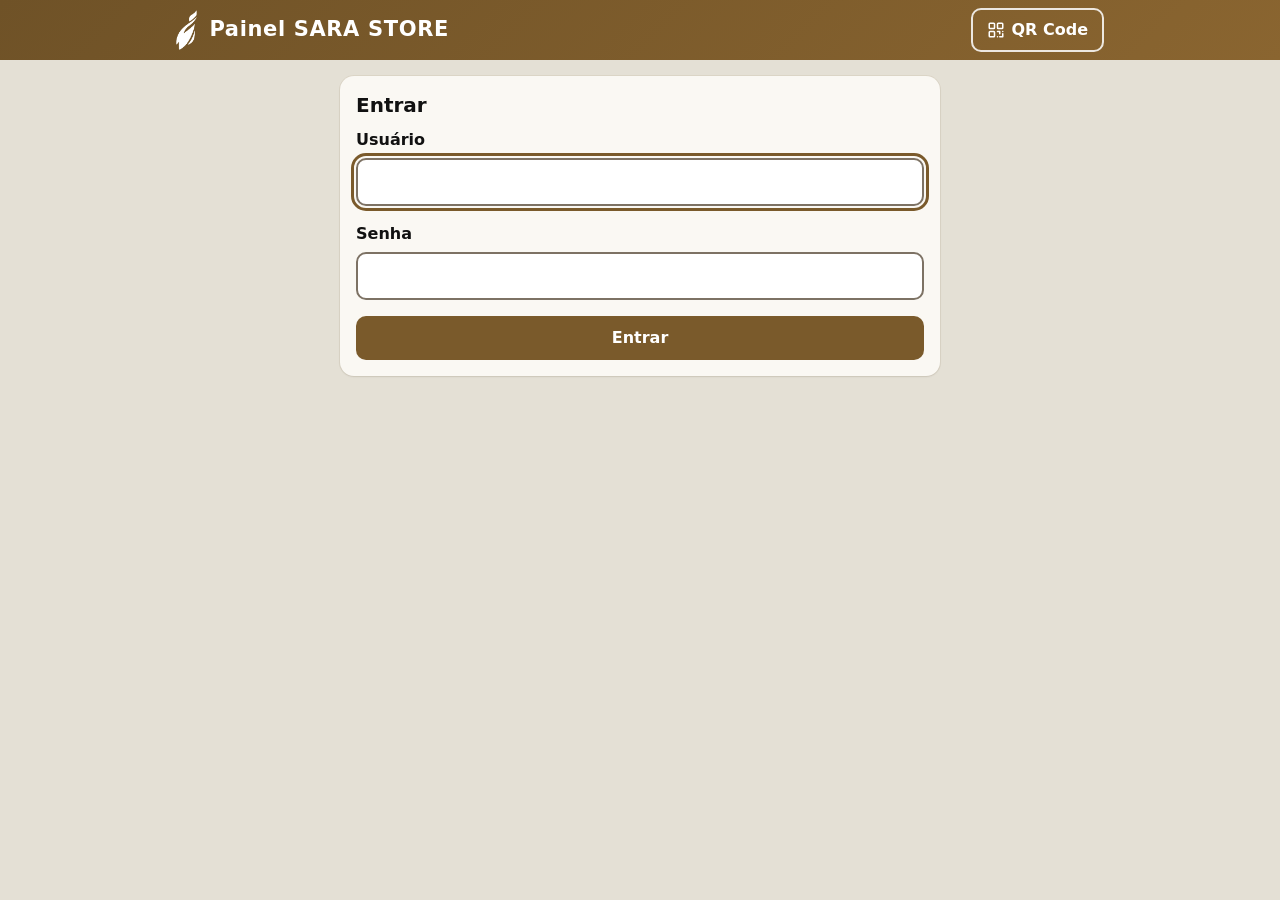
==== commit c9d7e76d: "Botão QR Code também na tela de login do painel Co-Authored-By: Claude Opus 5.5 <noreply@anthropic.c" ====
--- a/painel.html
+++ b/painel.html
@@ -10,18 +10,23 @@
   <meta name="theme-color" content="#6F5227">
   <title>Painel – SARA STORE</title>
   <link rel="icon" href="img/icone.png" type="image/png">
-  <link rel="stylesheet" href="css/painel.css?v=4">
+  <link rel="stylesheet" href="css/painel.css?v=5">
   <link rel="modulepreload" href="js/comum.js?v=2">
   <link rel="modulepreload" href="js/dialogo.js?v=1">
   <link rel="modulepreload" href="js/github.js?v=2">
   <link rel="modulepreload" href="js/fotos.js?v=2">
-  <script type="module" src="js/painel.js?v=2"></script>
+  <script type="module" src="js/painel.js?v=4"></script>
 </head>
 <body>
   <header class="topo">
     <div class="conteudo topo-linha">
       <span class="logo" aria-hidden="true"><img id="logo" src="img/chama.png" alt="" width="21" height="40"><span>sara</span></span>
       <h1>Painel SARA STORE</h1>
+      <!-- Abre em outra aba: o painel (e o rascunho) continua aberto. -->
+      <a id="abrir-qr" class="botao-topo botao-qr" href="qr.html" target="_blank" rel="noopener" aria-label="QR Code para imprimir (abre em outra aba)" hidden>
+        <svg width="18" height="18" viewBox="0 0 24 24" fill="none" stroke="currentColor" stroke-width="2" stroke-linecap="round" stroke-linejoin="round" aria-hidden="true"><rect x="3" y="3" width="7" height="7" rx="1"/><rect x="14" y="3" width="7" height="7" rx="1"/><rect x="3" y="14" width="7" height="7" rx="1"/><path d="M14 14h3v3M21 14v.01M14 21h.01M17 21h4v-4"/></svg>
+        <span class="rotulo-qr">QR Code</span>
+      </a>
       <button id="sair" class="botao-topo" type="button" hidden>Sair</button>
     </div>
   </header>
@@ -211,6 +216,11 @@
         </div>
 
         <div class="cartao">
+          <h2>QR Code para imprimir</h2>
+          <p>O botão <strong>QR Code</strong>, no topo do painel, abre numa aba nova a folha com o QR Code que leva direto ao catálogo. Escolha <strong>Folha A5</strong> ou <strong>Display de mesa</strong> (folha A4 dobrada ao meio) e imprima em tamanho real (100%), sem ajustar à página. Não precisa imprimir de novo quando os preços mudam: o QR Code abre sempre o catálogo atualizado.</p>
+        </div>
+
+        <div class="cartao">
           <h2>Sem a chave (só rascunho)</h2>
           <p>Dá para preparar tudo e tocar em <strong>Baixar produtos.json</strong>. Depois, no GitHub: abra o repositório SaraStore → pasta data → produtos.json → lápis (editar) → apague tudo e cole o conteúdo novo → <strong>Commit changes</strong>. Isso substitui o arquivo inteiro. Fotos só podem ser enviadas com a chave.</p>
         </div>
--- a/css/painel.css
+++ b/css/painel.css
@@ -63,11 +63,18 @@
 .logo img ~ span { display: none; }
 
 .botao-topo {
-  flex: none; min-height: 44px; padding: 8px 14px; border-radius: 10px;
+  flex: none; display: inline-flex; align-items: center; justify-content: center; gap: 6px;
+  min-height: 44px; padding: 8px 14px; border-radius: 10px; text-decoration: none;
   border: 2px solid rgb(255 255 255 / .85); background: transparent; color: var(--branco);
   font-weight: 700;
 }
 .botao-topo:hover { background: rgb(255 255 255 / .12); }
+/* Celular: o botão do QR Code fica só com o ícone (o nome continua no aria-label),
+   senão o título "Painel SARA STORE" quebra em três linhas. */
+@media (max-width: 480px) {
+  .botao-qr { padding-inline: 11px; }
+  .rotulo-qr { display: none; }
+}
 
 main { padding-top: 16px; padding-bottom: 40px; }
 body.com-barra main { padding-bottom: 168px; }
